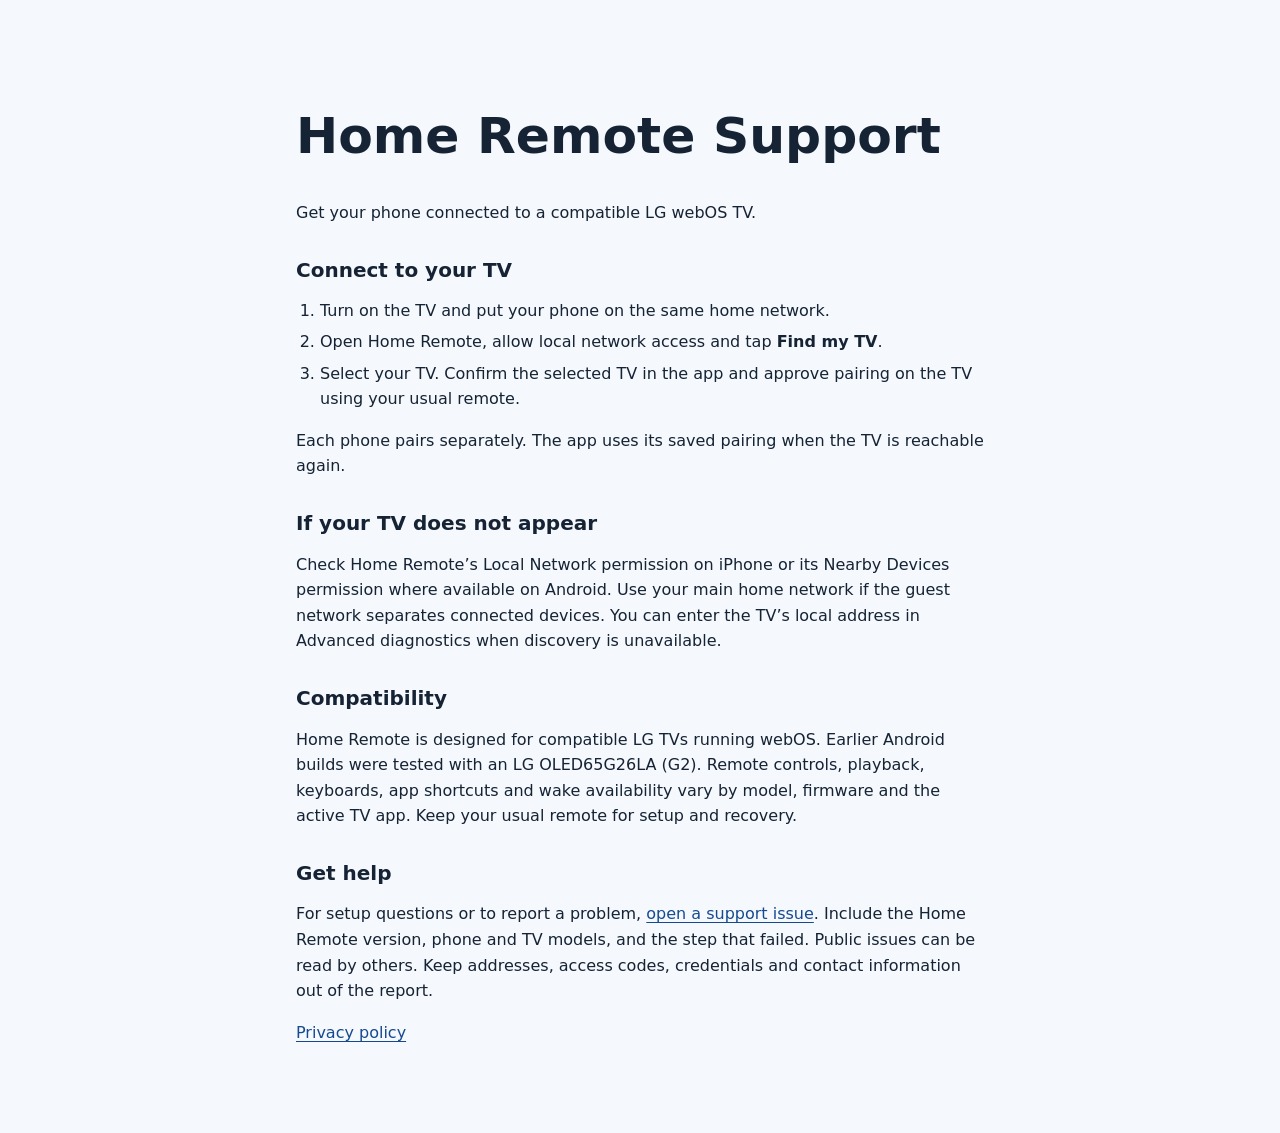
==== docs/index.html @ 386969fe "Add Home Remote support and privacy pages" ====
<!doctype html>
<html lang="en">
<head>
  <meta charset="utf-8">
  <meta name="viewport" content="width=device-width, initial-scale=1">
  <meta name="description" content="Setup and troubleshooting for the Home Remote TV app.">
  <title>Home Remote Support</title>
  <link rel="stylesheet" href="site.css">
</head>
<body>
  <main>
    <h1>Home Remote Support</h1>
    <p>Get your phone connected to a compatible LG webOS TV.</p>

    <h2>Connect to your TV</h2>
    <ol>
      <li>Turn on the TV and put your phone on the same home network.</li>
      <li>Open Home Remote, allow local network access and tap <b>Find my TV</b>.</li>
      <li>Select your TV. Confirm the selected TV in the app and approve pairing on the TV using your usual remote.</li>
    </ol>
    <p>Each phone pairs separately. The app uses its saved pairing when the TV is reachable again.</p>

    <h2>If your TV does not appear</h2>
    <p>Check Home Remote’s Local Network permission on iPhone or its Nearby Devices permission where available on Android. Use your main home network if the guest network separates connected devices. You can enter the TV’s local address in Advanced diagnostics when discovery is unavailable.</p>

    <h2>Compatibility</h2>
    <p>Home Remote is designed for compatible LG TVs running webOS. Earlier Android builds were tested with an LG OLED65G26LA (G2). Remote controls, playback, keyboards, app shortcuts and wake availability vary by model, firmware and the active TV app. Keep your usual remote for setup and recovery.</p>

    <h2>Get help</h2>
    <p>For setup questions or to report a problem, <a href="https://github.com/winniepx/home-remote-releases/issues/new">open a support issue</a>. Include the Home Remote version, phone and TV models, and the step that failed. Public issues can be read by others. Keep addresses, access codes, credentials and contact information out of the report.</p>
    <p><a href="privacy.html">Privacy policy</a></p>
  </main>
</body>
</html>
---- docs/site.css ----
:root {
  color-scheme: light dark;
  font-family: system-ui, sans-serif;
  line-height: 1.6;
  color: light-dark(#152334, #eaf1fa);
  background: light-dark(#f5f8fc, #111a24);
}

main {
  max-width: 43rem;
  margin-inline: auto;
  padding: clamp(1.5rem, 5vw, 4rem);
}

h1, h2 { line-height: 1.2; }
h1 { font-size: clamp(2rem, 5vw, 3.15rem); }
h2 { margin-top: 2rem; font-size: 1.25rem; }
ol { padding-inline-start: 1.5rem; }
li + li { margin-top: 0.35rem; }
a { color: light-dark(#154a90, #9ec8ff); text-underline-offset: 0.16em; }
a:focus-visible { outline: 0.15rem solid currentColor; outline-offset: 0.2rem; }
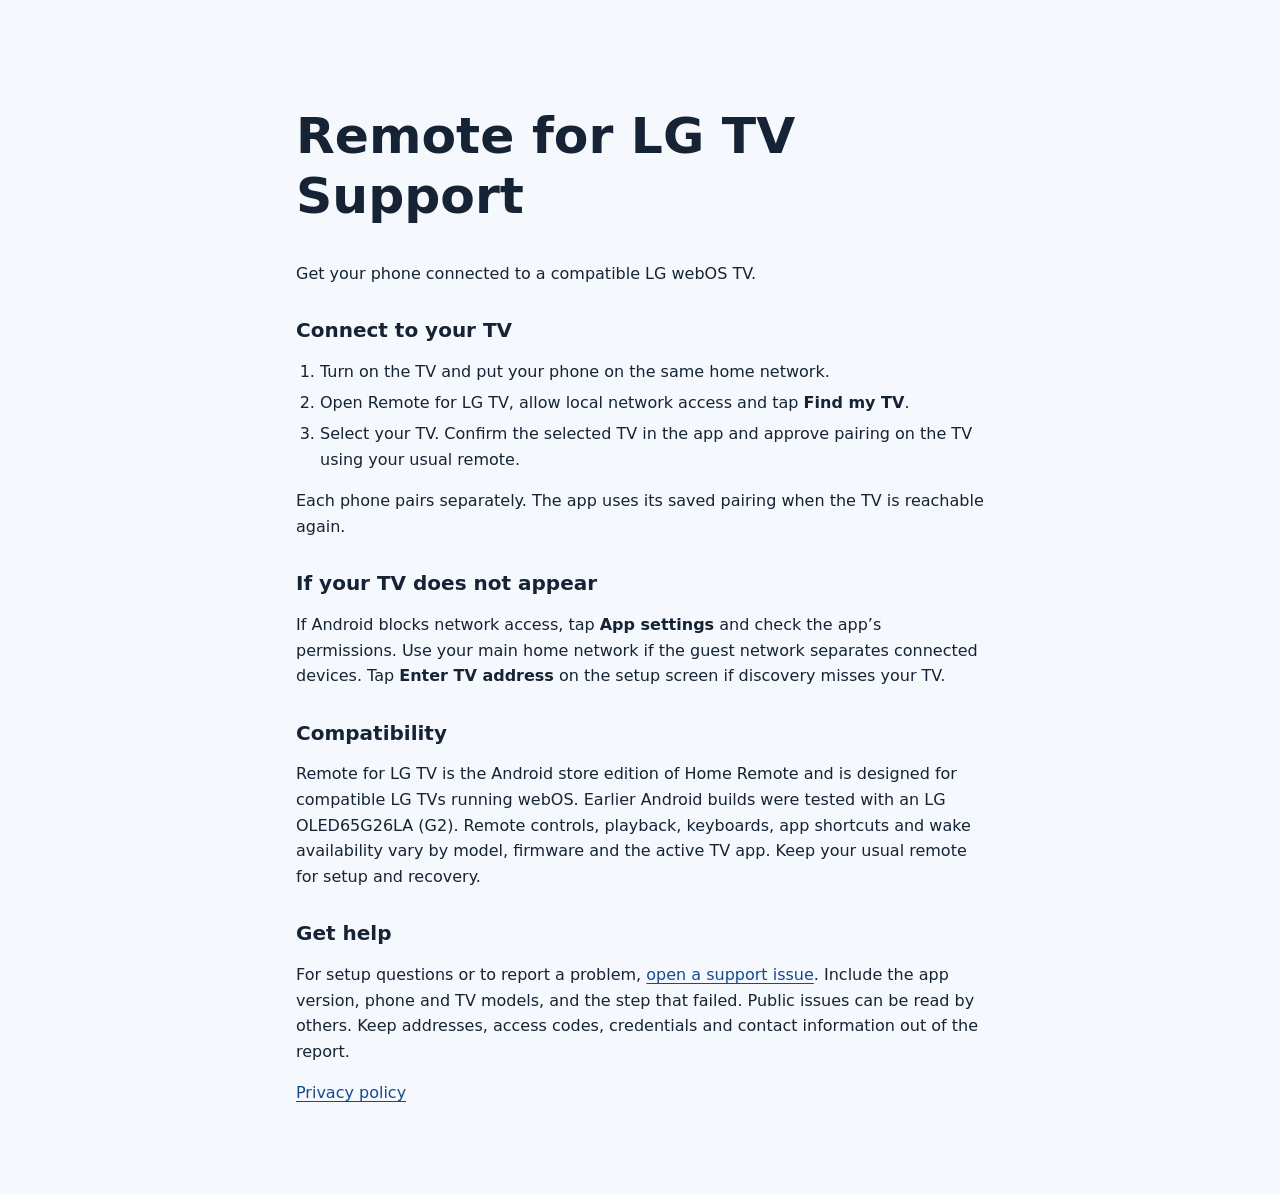
==== commit 65990567: "Update support pages for Remote for LG TV" ====
--- a/docs/index.html
+++ b/docs/index.html
@@ -3,31 +3,31 @@
 <head>
   <meta charset="utf-8">
   <meta name="viewport" content="width=device-width, initial-scale=1">
-  <meta name="description" content="Setup and troubleshooting for the Home Remote TV app.">
-  <title>Home Remote Support</title>
+  <meta name="description" content="Setup and troubleshooting for Remote for LG TV.">
+  <title>Remote for LG TV Support</title>
   <link rel="stylesheet" href="site.css">
 </head>
 <body>
   <main>
-    <h1>Home Remote Support</h1>
+    <h1>Remote for LG TV Support</h1>
     <p>Get your phone connected to a compatible LG webOS TV.</p>
 
     <h2>Connect to your TV</h2>
     <ol>
       <li>Turn on the TV and put your phone on the same home network.</li>
-      <li>Open Home Remote, allow local network access and tap <b>Find my TV</b>.</li>
+      <li>Open Remote for LG TV, allow local network access and tap <b>Find my TV</b>.</li>
       <li>Select your TV. Confirm the selected TV in the app and approve pairing on the TV using your usual remote.</li>
     </ol>
     <p>Each phone pairs separately. The app uses its saved pairing when the TV is reachable again.</p>
 
     <h2>If your TV does not appear</h2>
-    <p>Check Home Remote’s Local Network permission on iPhone or its Nearby Devices permission where available on Android. Use your main home network if the guest network separates connected devices. You can enter the TV’s local address in Advanced diagnostics when discovery is unavailable.</p>
+    <p>If Android blocks network access, tap <b>App settings</b> and check the app’s permissions. Use your main home network if the guest network separates connected devices. Tap <b>Enter TV address</b> on the setup screen if discovery misses your TV.</p>
 
     <h2>Compatibility</h2>
-    <p>Home Remote is designed for compatible LG TVs running webOS. Earlier Android builds were tested with an LG OLED65G26LA (G2). Remote controls, playback, keyboards, app shortcuts and wake availability vary by model, firmware and the active TV app. Keep your usual remote for setup and recovery.</p>
+    <p>Remote for LG TV is the Android store edition of Home Remote and is designed for compatible LG TVs running webOS. Earlier Android builds were tested with an LG OLED65G26LA (G2). Remote controls, playback, keyboards, app shortcuts and wake availability vary by model, firmware and the active TV app. Keep your usual remote for setup and recovery.</p>
 
     <h2>Get help</h2>
-    <p>For setup questions or to report a problem, <a href="https://github.com/winniepx/home-remote-releases/issues/new">open a support issue</a>. Include the Home Remote version, phone and TV models, and the step that failed. Public issues can be read by others. Keep addresses, access codes, credentials and contact information out of the report.</p>
+    <p>For setup questions or to report a problem, <a href="https://github.com/winniepx/home-remote-releases/issues/new">open a support issue</a>. Include the app version, phone and TV models, and the step that failed. Public issues can be read by others. Keep addresses, access codes, credentials and contact information out of the report.</p>
     <p><a href="privacy.html">Privacy policy</a></p>
   </main>
 </body>
